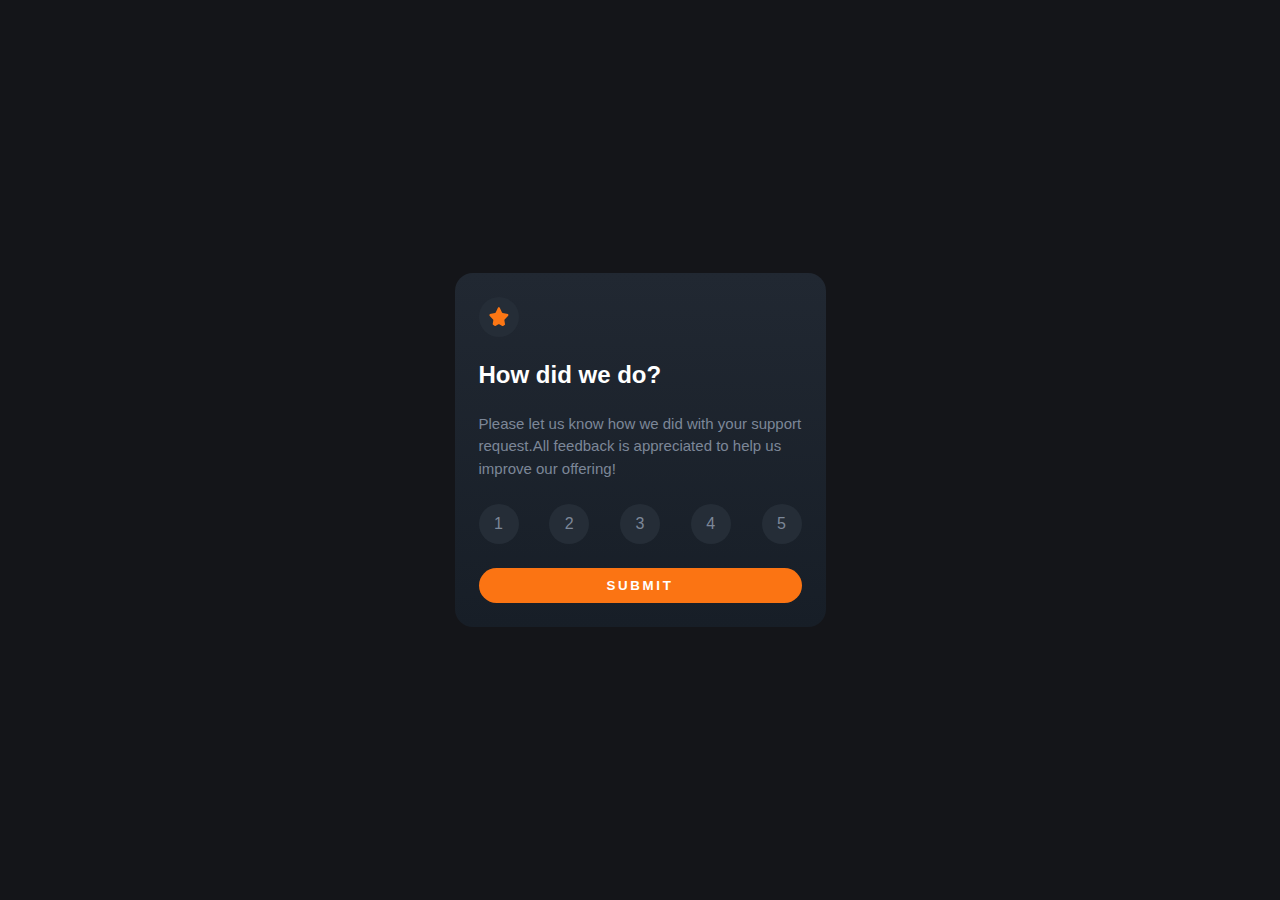
==== index.html @ c96d484e "Update index.html" ====
<!DOCTYPE html>
<html lang="en">
<head>
  <meta charset="UTF-8">
  <meta name="viewport" content="width=device-width, initial-scale=1.0"> <!-- displays site properly based on user's device -->

  <link rel="icon" href="/images/favicon-32x32.png">
  
  <title>Frontend Mentor | Interactive rating component</title>

  <link rel="stylesheet" href="./src/css/index.css">
</head>
<body>
  <main>
    <section class="container">
        <div id="rating" class="box rating">
            <img class="star-rating" src="./src/images/icon-star.svg" alt="icon-star">
            <h2>How did we do?</h2>
            <p>Please let us know how we did with your support request.All feedback is appreciated to help us improve our offering!</p>
            <div id="listRating" class="list-rating">
                <span class="number-rating">1</span>
                <span class="number-rating">2</span>
                <span class="number-rating">3</span>
                <span class="number-rating">4</span>
                <span class="number-rating">5</span>
            </div>
            <button id="submit" class="submit">SUBMIT</button>
        </div>
        <div id="thankYou" class="box thank-you">
            <img src="./src/images/illustration-thank-you.svg" alt="thank-you">
            <span class="info-rating">You selected <span id="numberSelected"></span> out of 5</span>
            <h2>Thank you!</h2>
            <p>We appreciate you taking the time to give a rating. if you ever need more support.don't hesitate to get in touch!</p>

        </div>
      </section>
    </main>
    <script src="./src/js/index.js"></script>
</body>
</html>
---- src/css/index.css ----
:root{
    --primary-color:   hsl(25, 97%, 53%);
    --paragraph-color: hsl(216, 12%, 54%);
    --white:           hsl(0, 0%, 100%);
    --background-item: hsl(213, 19%, 18%);
    --gap:              1.5rem;
    --font-size:        15px;
    --font-family:      'Overpass', sans-serif;;
}

*{
    box-sizing: border-box;
    padding: 0;
    margin: 0;
}

html,body{
    background-color: #141519;
    min-height: 100vh;
    display: flex;
    align-items: center;
    justify-content: center;
}

h2{
    color: var(--white);
}

p{
    color: var(--paragraph-color);
    font-size: var(--font-size);
    line-height: 1.5em;
}

.container{
    background: linear-gradient(to bottom, #212832, #171e27);
    max-width: 371px;
    font-family: var(--font-family);
    border-radius: 18px;
}

.container .box{
    display: flex;
    flex-direction: column;
    padding: 1.5rem;
    gap: var(--gap);
}

.container .rating .star-rating{
    background-color: var(--background-item);
    width: 40px;
    height: 40px;
    padding: 10px;
    border-radius: 50px;
}

.container .rating .list-rating{
    display: flex;
    justify-content: space-between;
    flex-wrap: wrap;
}

.container .rating .list-rating span{
    background-color: var(--background-item);
    border-radius: 50px;
    width: 40px;
    height: 40px;
    display: flex;
    justify-content: center;
    align-items: center;
    color: var(--paragraph-color);
    cursor: pointer;
}

.container .rating .list-rating span:hover{
    background-color: hsl(217, 12%, 63%);
    color: var(--white);
}

#active{
    background-color: var(--primary-color);
    color: var(--white);
}

.container .rating .submit{
    background-color: var(--primary-color);
    border: none;
    padding: 10px;
    color: var(--white);
    border-radius: 18px;
    font-family: var(--font-family);
    font-weight: bold;
    letter-spacing: .2em;
}

.container .rating .submit:hover{
    background-color: var(--white);
    color: var(--primary-color);
    cursor: pointer;
}

.container .thank-you{
    align-items: center;
    display: none;
}

.container .thank-you .info-rating{
    color: var(--primary-color);
    background-color: var(--background-item);
    padding: 6px;
    border-radius: 18px;
    font-size: 0.8em;
    width: 170px;
    text-align: center;
}

.container .thank-you p{
    text-align: center;
}


@media screen and (min-width: 1440px) {
    .container{
        max-width: 371px;
    }
}

@media screen and (max-width: 375px) {
    .container{
        max-width: 90%;
    }
}

/* Responsive for extra small devices */

@media screen and (max-width: 299px) {
    .container .rating .list-rating{
        justify-content: center;
        gap: var(--gap);   
    }
}
@media screen and (max-width: 169px) {
    .container .box{
        justify-content: center;
        align-items: center;
    }
}
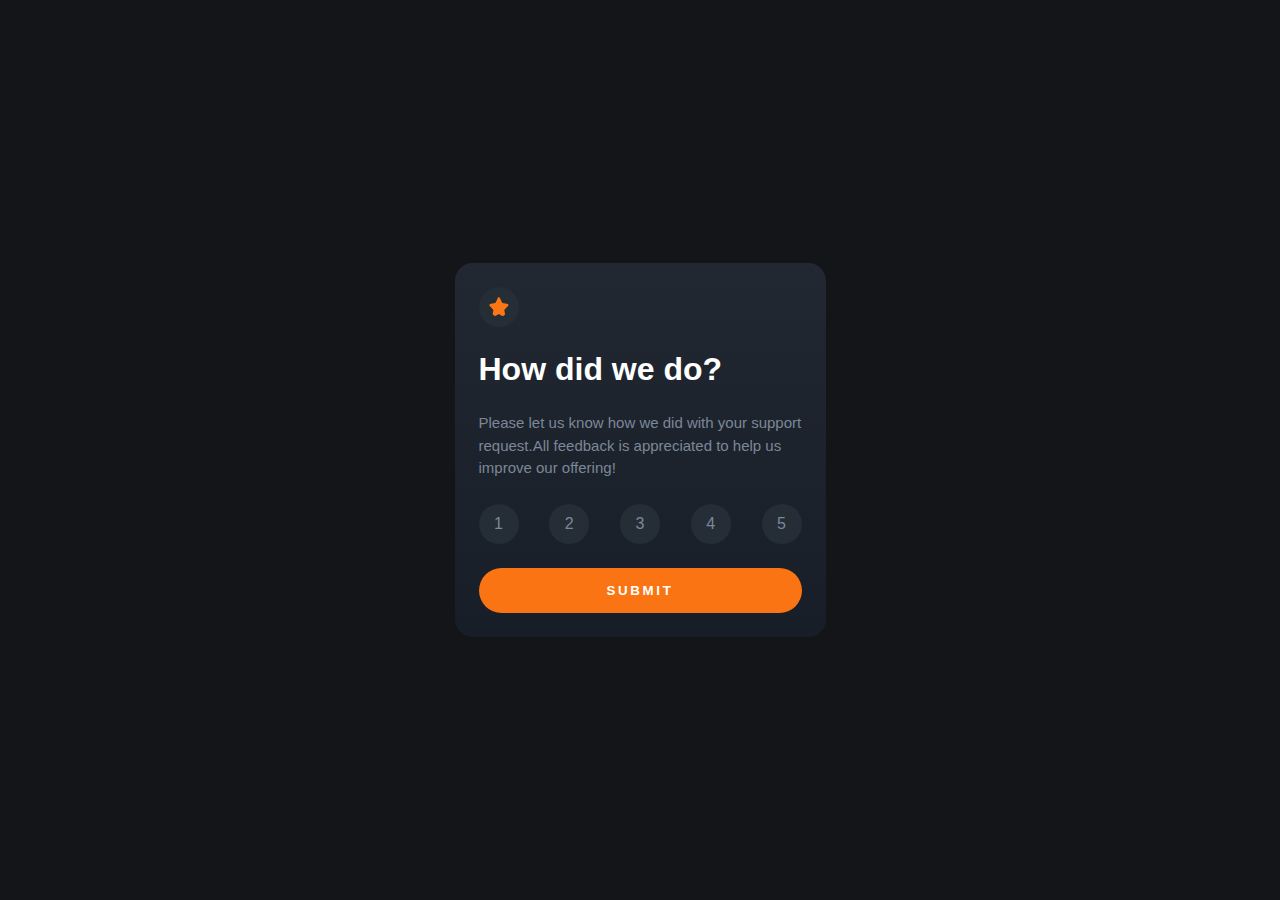
==== commit 24f2be6f: "change add class to main tag" ====
--- a/index.html
+++ b/index.html
@@ -4,37 +4,34 @@
   <meta charset="UTF-8">
   <meta name="viewport" content="width=device-width, initial-scale=1.0"> <!-- displays site properly based on user's device -->
 
-  <link rel="icon" href="/images/favicon-32x32.png">
+  <link rel="icon" href="./src/images/favicon-32x32.png">
   
-  <title>Frontend Mentor | Interactive rating component</title>
+  <title>Mustapha Ouassit | Interactive rating component</title>
 
   <link rel="stylesheet" href="./src/css/index.css">
 </head>
 <body>
-  <main>
-    <section class="container">
-        <div id="rating" class="box rating">
-            <img class="star-rating" src="./src/images/icon-star.svg" alt="icon-star">
-            <h2>How did we do?</h2>
-            <p>Please let us know how we did with your support request.All feedback is appreciated to help us improve our offering!</p>
-            <div id="listRating" class="list-rating">
-                <span class="number-rating">1</span>
-                <span class="number-rating">2</span>
-                <span class="number-rating">3</span>
-                <span class="number-rating">4</span>
-                <span class="number-rating">5</span>
-            </div>
-            <button id="submit" class="submit">SUBMIT</button>
-        </div>
-        <div id="thankYou" class="box thank-you">
-            <img src="./src/images/illustration-thank-you.svg" alt="thank-you">
-            <span class="info-rating">You selected <span id="numberSelected"></span> out of 5</span>
-            <h2>Thank you!</h2>
-            <p>We appreciate you taking the time to give a rating. if you ever need more support.don't hesitate to get in touch!</p>
-
-        </div>
-      </section>
-    </main>
-    <script src="./src/js/index.js"></script>
+  <main class="container">
+    <div id="rating" class="box rating">
+      <img class="star-rating" src="./src/images/icon-star.svg" alt="icon-star">
+      <h1>How did we do?</h1>
+      <p>Please let us know how we did with your support request.All feedback is appreciated to help us improve our offering!</p>
+      <div id="listRating" class="list-rating">
+        <span class="number-rating">1</span>
+        <span class="number-rating">2</span>
+        <span class="number-rating">3</span>
+        <span class="number-rating">4</span>
+        <span class="number-rating">5</span>
+      </div>
+      <button id="submit" class="submit">SUBMIT</button>
+    </div>
+    <div id="thankYou" class="box thank-you">
+      <img src="./src/images/illustration-thank-you.svg" alt="thank-you">
+      <span class="info-rating">You selected <span id="numberSelected"></span> out of 5</span>
+      <h1>Thank you!</h1>
+      <p>We appreciate you taking the time to give a rating. if you ever need more support.don't hesitate to get in touch!</p>
+    </div>
+  </main>
+  <script src="./src/js/index.js"></script>
 </body>
 </html>
--- a/src/css/index.css
+++ b/src/css/index.css
@@ -22,7 +22,7 @@
     justify-content: center;
 }
 
-h2{
+h1{
     color: var(--white);
 }
 
@@ -85,12 +85,13 @@
 .container .rating .submit{
     background-color: var(--primary-color);
     border: none;
-    padding: 10px;
     color: var(--white);
-    border-radius: 18px;
+    border-radius: 50px;
     font-family: var(--font-family);
     font-weight: bold;
     letter-spacing: .2em;
+    height: 45px;
+    text-align: center;
 }
 
 .container .rating .submit:hover{
@@ -142,6 +143,6 @@
 @media screen and (max-width: 169px) {
     .container .box{
         justify-content: center;
-        align-items: center;
+        align-items: center; 
     }
-}+}
